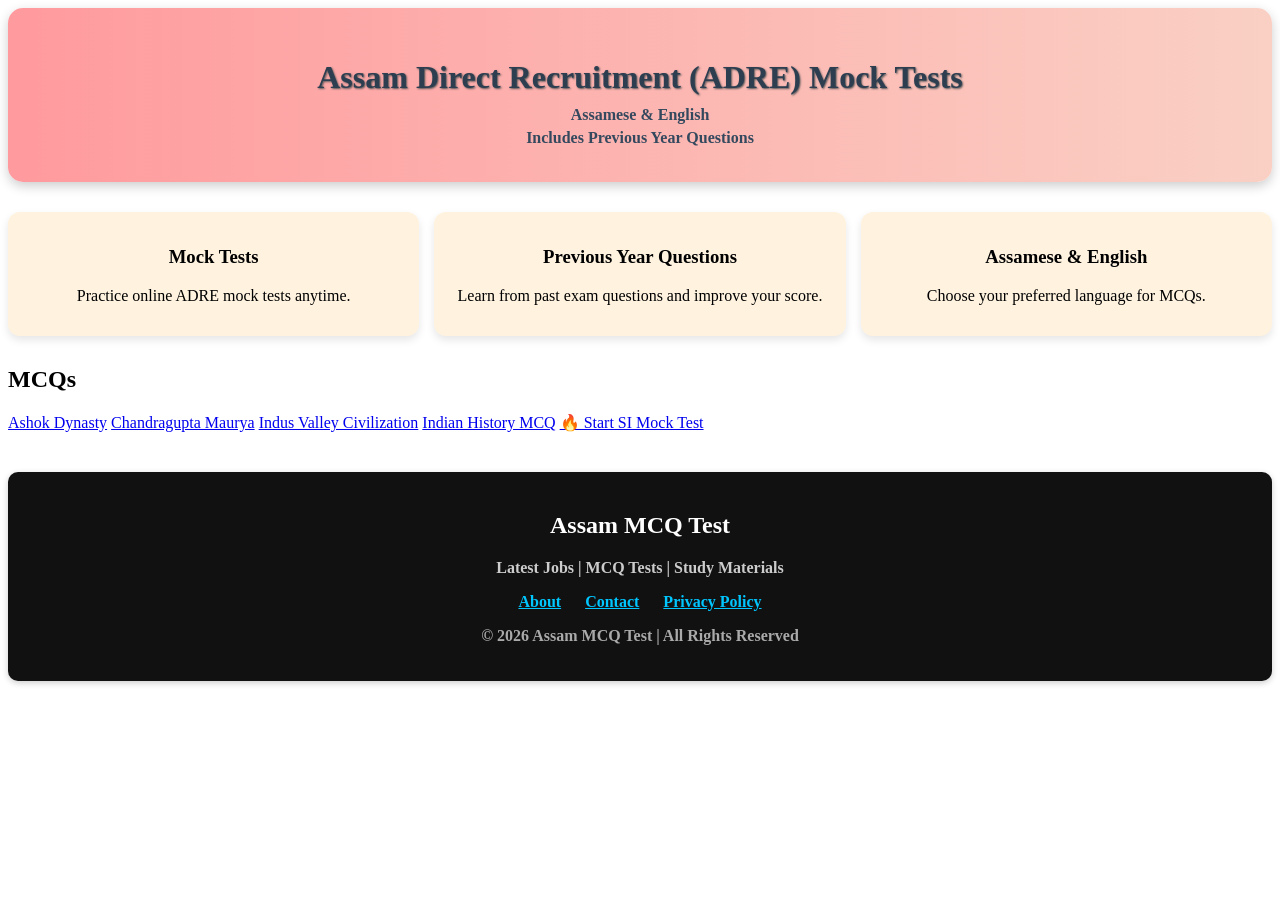
==== index.html @ 1c01e337 "Update index.html" ====
<!DOCTYPE html>
<html lang="en">
<head>
<meta charset="UTF-8">
<meta name="viewport" content="width=device-width, initial-scale=1.0">
<title>Assam MCQ Test</title>
<link rel="stylesheet" href="style.css">
</head>

<body>

<header>
<h1>Assam Direct Recruitment (ADRE) Mock Tests</h1>
<p class="highlight">Assamese & English</p>
<p class="highlight">Includes Previous Year Questions</p>
</header>

<!-- Features -->
<section id="features">
<div class="feature-card">
<h3>Mock Tests</h3>
<p>Practice online ADRE mock tests anytime.</p>
</div>

<div class="feature-card">
<h3>Previous Year Questions</h3>
<p>Learn from past exam questions and improve your score.</p>
</div>

<div class="feature-card">
<h3>Assamese & English</h3>
<p>Choose your preferred language for MCQs.</p>
</div>
</section>

<!-- MCQ Section -->
<section class="mcq-section">
<h2>MCQs</h2>

<div class="mcq-list">
<a href="ashok-dynasty.html" class="mcq-link">Ashok Dynasty</a>
<a href="chandragupta-maurya.html" class="mcq-link">Chandragupta Maurya</a>
<a href="indus-valley.html" class="mcq-link">Indus Valley Civilization</a>
<a href="indian-history-mcq.html" class="mcq-link">Indian History MCQ</a>
<a href="si-mcq-test.html" class="mcq-link">🔥 Start SI Mock Test</a>
</div>

</section>

<!-- Footer -->
<footer style="background:#111; color:#fff; padding:20px; text-align:center; margin-top:40px;">

<h2>Assam MCQ Test</h2>

<p style="color:#ccc;">
Latest Jobs | MCQ Tests | Study Materials
</p>

<div style="margin:10px 0;">
<a href="about.html" style="color:#00c6ff; margin:0 10px;">About</a>
<a href="contact.html" style="color:#00c6ff; margin:0 10px;">Contact</a>
<a href="privacy.html" style="color:#00c6ff; margin:0 10px;">Privacy Policy</a>
</div>

<p style="color:#aaa;">
© 2026 Assam MCQ Test | All Rights Reserved
</p>

</footer>

</body>
</html>
---- style.css ----
<style>
.site-header{
  text-align:center;
  margin-bottom:20px;
}

.site-header a{
  font-size:24px;
  font-weight:bold;
  color:#333;
  text-decoration:none;
}

.site-header a:hover{
  color:#007bff;
}
</style>body {
    font-family: 'Arial', sans-serif;
    max-width: 900px;
    margin: auto;
    padding: 20px;
    background: linear-gradient(to right, #f0f8ff, #d0e6f7);
}

header {
    text-align: center;
    padding: 30px;
    border-radius: 15px;
    background: linear-gradient(90deg, #ff9a9e, #fad0c4);
    color: #2c3e50;
    box-shadow: 0 4px 12px rgba(0,0,0,0.2);
    margin-bottom: 30px;
}

header h1 {
    font-size: 2rem;
    margin-bottom: 10px;
    text-shadow: 1px 1px 2px #555;
}

.highlight {
    font-weight: bold;
    color: #34495e;
    margin: 5px 0;
}

#features {
    display: flex;
    justify-content: space-between;
    gap: 15px;
    margin-bottom: 30px;
    flex-wrap: wrap;
}

.feature-card {
    flex: 1;
    min-width: 250px;
    background: #fff3e0;
    padding: 15px;
    border-radius: 12px;
    text-align: center;
    box-shadow: 0 4px 8px rgba(0,0,0,0.1);
    transition: transform 0.2s;
}

.feature-card:hover {
    transform: scale(1.05);
}

#mcq-section {
    background: #ffffff;
    padding: 20px;
    border-radius: 15px;
    box-shadow: 0 4px 10px rgba(0,0,0,0.1);
}

.mcq-item {
    margin-bottom: 20px;
    padding: 15px;
    border-left: 6px solid #3498db;
    background: #f0f8ff;
    border-radius: 10px;
    transition: transform 0.2s;
}

.mcq-item:hover {
    transform: scale(1.02);
}

button {
    margin-top: 10px;
    padding: 7px 15px;
    border: none;
    background: linear-gradient(to right, #3498db, #9b59b6);
    color: white;
    border-radius: 8px;
    cursor: pointer;
    font-weight: bold;
    box-shadow: 0 3px 6px rgba(0,0,0,0.2);
}

button:hover {
    background: linear-gradient(to right, #9b59b6, #3498db);
}

footer {
    text-align: center;
    margin-top: 40px;
    padding: 15px;
    background: #ffd180;
    border-radius: 10px;
    font-weight: bold;
    box-shadow: 0 2px 6px rgba(0,0,0,0.2);
  }
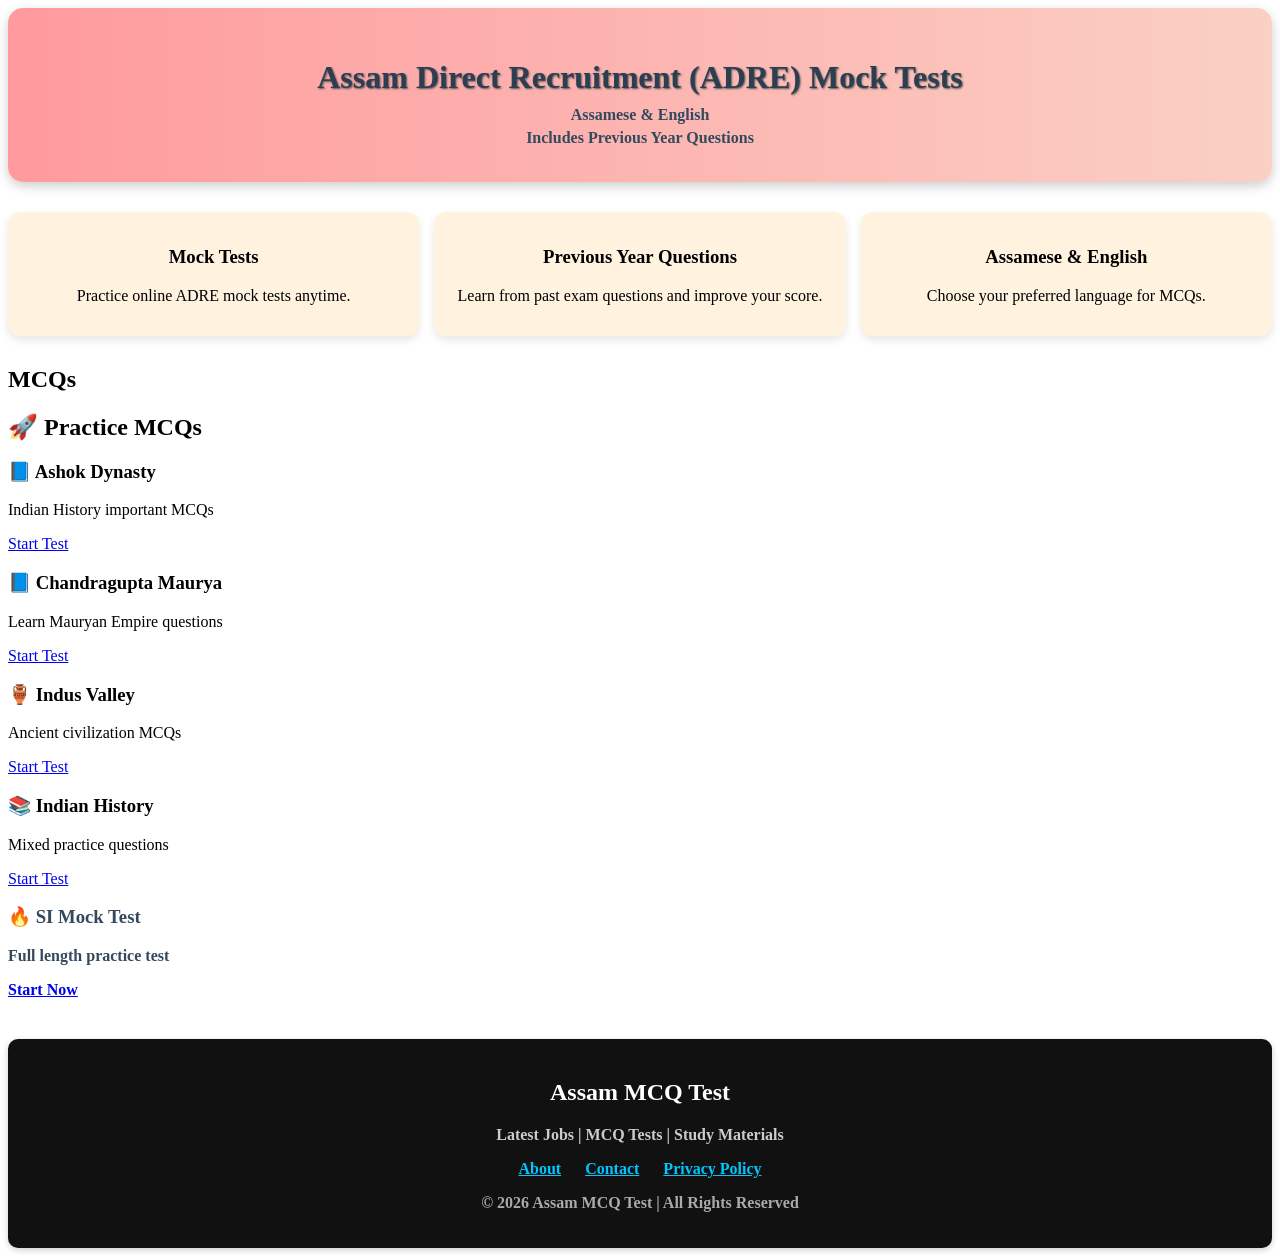
==== commit 00b6f915: "Update index.html" ====
--- a/index.html
+++ b/index.html
@@ -36,16 +36,43 @@
 <!-- MCQ Section -->
 <section class="mcq-section">
 <h2>MCQs</h2>
+  <section class="mcq-section">
+  <h2>🚀 Practice MCQs</h2>
 
-<div class="mcq-list">
-<a href="ashok-dynasty.html" class="mcq-link">Ashok Dynasty</a>
-<a href="chandragupta-maurya.html" class="mcq-link">Chandragupta Maurya</a>
-<a href="indus-valley.html" class="mcq-link">Indus Valley Civilization</a>
-<a href="indian-history-mcq.html" class="mcq-link">Indian History MCQ</a>
-<a href="si-mcq-test.html" class="mcq-link">🔥 Start SI Mock Test</a>
-</div>
+  <div class="mcq-grid">
 
-</section>
+    <div class="mcq-card">
+      <h3>📘 Ashok Dynasty</h3>
+      <p>Indian History important MCQs</p>
+      <a href="ashok-dynasty.html">Start Test</a>
+    </div>
+
+    <div class="mcq-card">
+      <h3>📘 Chandragupta Maurya</h3>
+      <p>Learn Mauryan Empire questions</p>
+      <a href="chandragupta-maurya.html">Start Test</a>
+    </div>
+
+    <div class="mcq-card">
+      <h3>🏺 Indus Valley</h3>
+      <p>Ancient civilization MCQs</p>
+      <a href="indus-valley.html">Start Test</a>
+    </div>
+
+    <div class="mcq-card">
+      <h3>📚 Indian History</h3>
+      <p>Mixed practice questions</p>
+      <a href="indian-history-mcq.html">Start Test</a>
+    </div>
+
+    <div class="mcq-card highlight">
+      <h3>🔥 SI Mock Test</h3>
+      <p>Full length practice test</p>
+      <a href="si-mcq-test.html">Start Now</a>
+    </div>
+
+  </div>
+  </section>
 
 <!-- Footer -->
 <footer style="background:#111; color:#fff; padding:20px; text-align:center; margin-top:40px;">
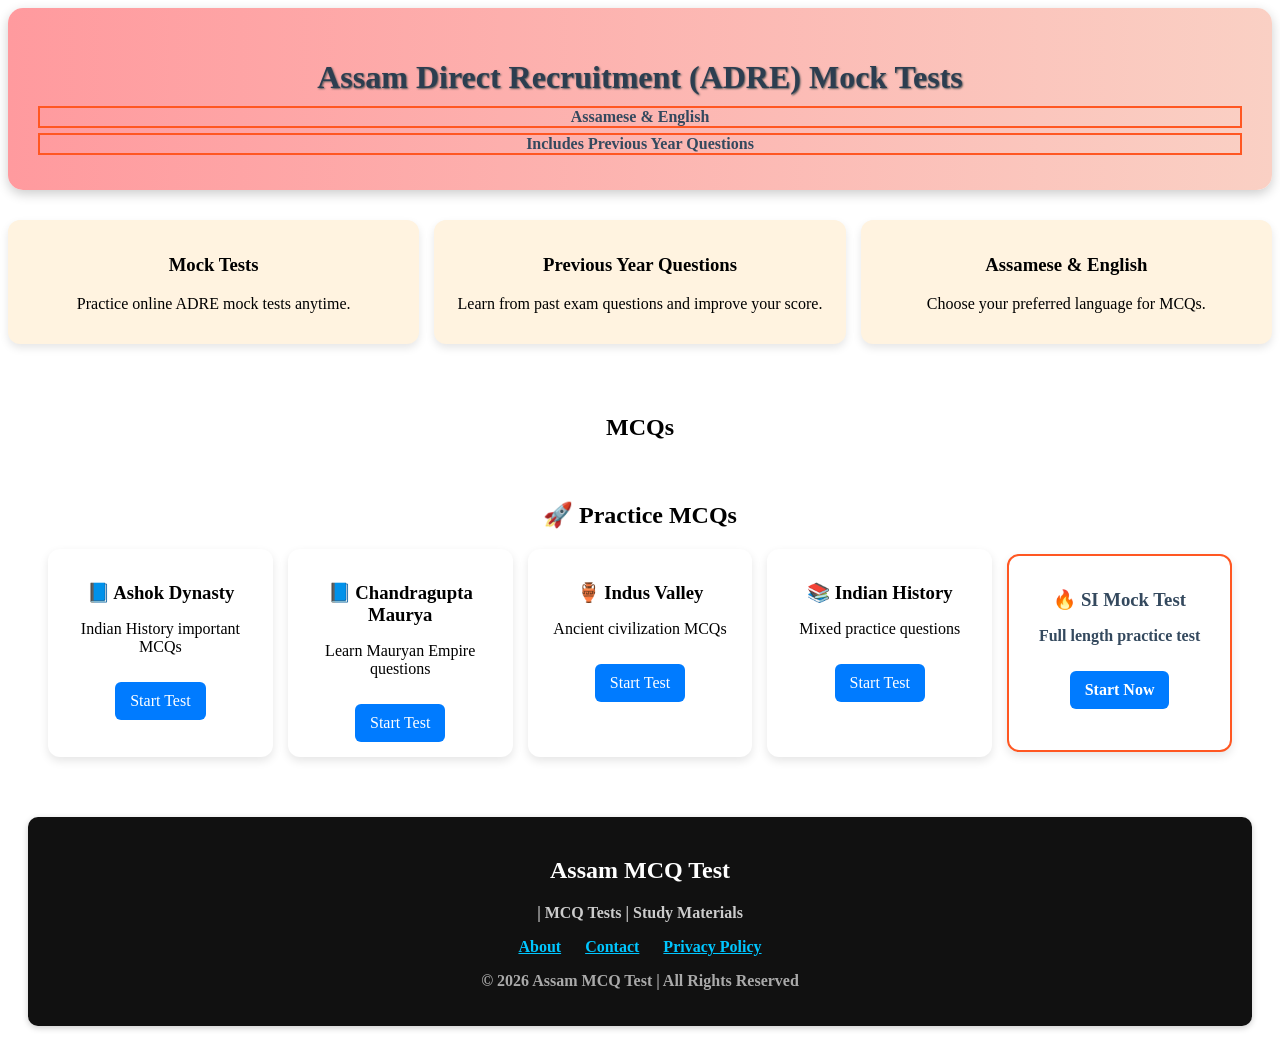
==== commit aaf2510e: "Update index.html" ====
--- a/index.html
+++ b/index.html
@@ -80,7 +80,7 @@
 <h2>Assam MCQ Test</h2>
 
 <p style="color:#ccc;">
-Latest Jobs | MCQ Tests | Study Materials
+  | MCQ Tests | Study Materials
 </p>
 
 <div style="margin:10px 0;">
--- a/style.css
+++ b/style.css
@@ -112,3 +112,59 @@
     font-weight: bold;
     box-shadow: 0 2px 6px rgba(0,0,0,0.2);
   }
+
+/* MCQ Section */
+.mcq-section{
+  padding:20px;
+}
+
+.mcq-section h2{
+  text-align:center;
+  margin-bottom:20px;
+}
+
+/* Grid layout */
+.mcq-grid{
+  display:grid;
+  grid-template-columns:repeat(auto-fit,minmax(220px,1fr));
+  gap:15px;
+}
+
+/* Card design */
+.mcq-card{
+  background:white;
+  padding:15px;
+  border-radius:12px;
+  box-shadow:0 4px 10px rgba(0,0,0,0.1);
+  text-align:center;
+  transition:0.3s;
+}
+
+.mcq-card:hover{
+  transform:translateY(-5px);
+}
+
+/* Title */
+.mcq-card h3{
+  margin-bottom:10px;
+}
+
+/* Button */
+.mcq-card a{
+  display:inline-block;
+  margin-top:10px;
+  padding:10px 15px;
+  background:#007bff;
+  color:white;
+  border-radius:6px;
+  text-decoration:none;
+}
+
+.mcq-card a:hover{
+  background:#0056b3;
+}
+
+/* Highlight card (SI test) */
+.highlight{
+  border:2px solid #ff5722;
+}
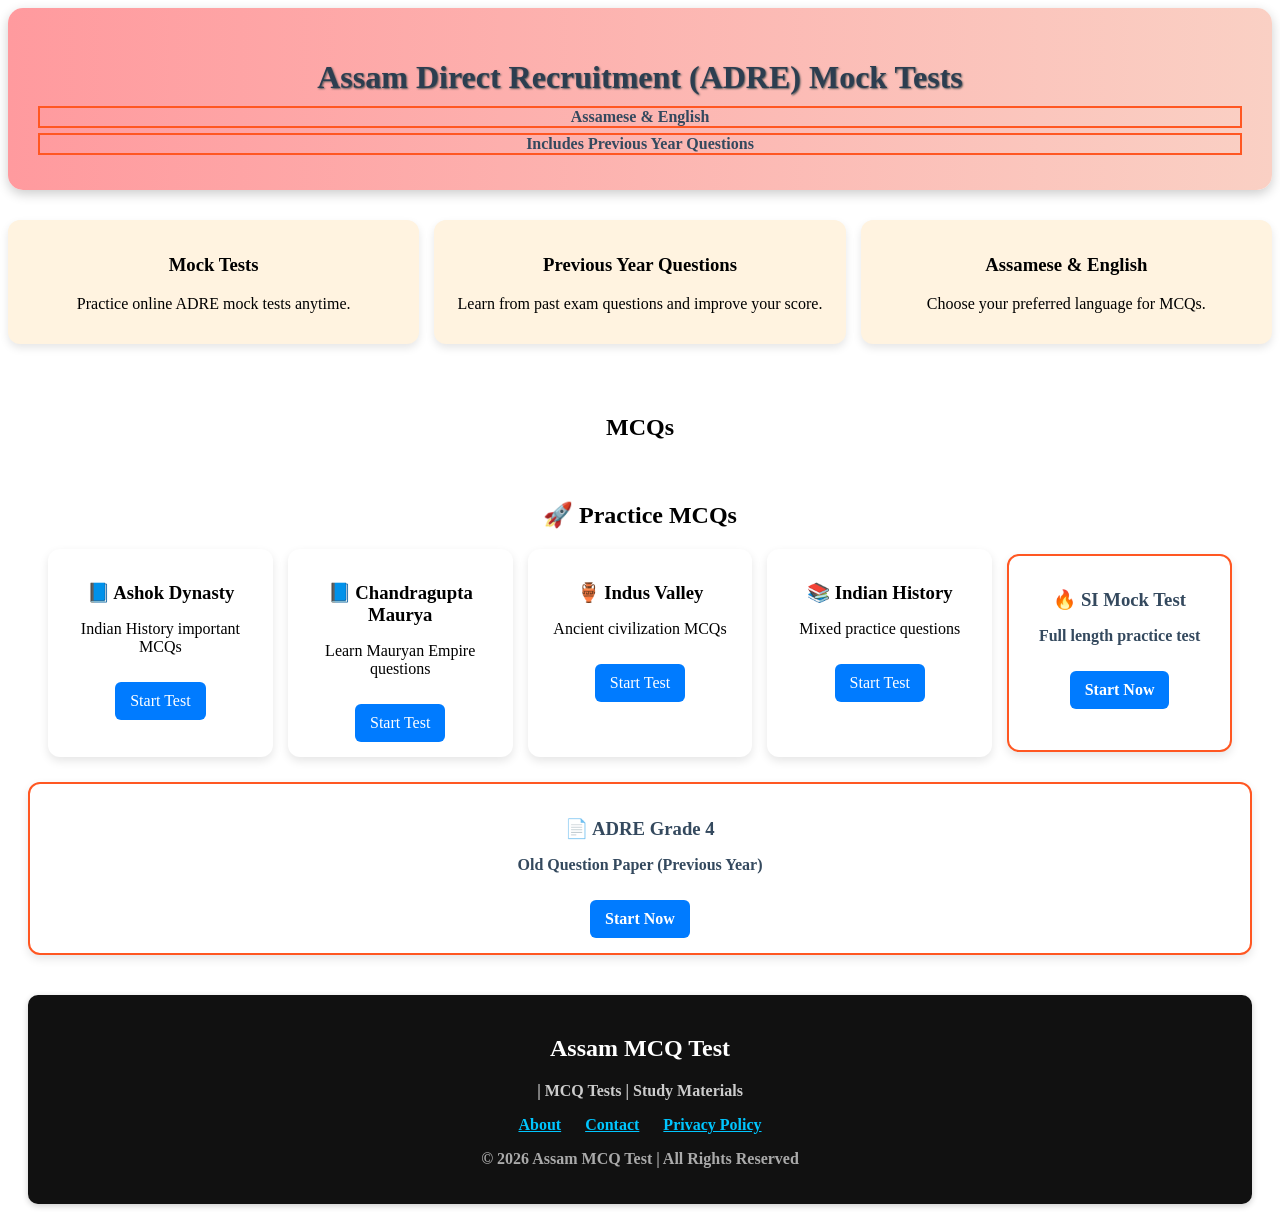
==== commit fcbfda2c: "Update index.html" ====
--- a/index.html
+++ b/index.html
@@ -74,6 +74,12 @@
   </div>
   </section>
 
+  <div class="mcq-card highlight">
+  <h3>📄 ADRE Grade 4</h3>
+  <p>Old Question Paper (Previous Year)</p>
+  <a href="adre-grade4-old-question-paper.html">Start Now</a>
+  </div>
+
 <!-- Footer -->
 <footer style="background:#111; color:#fff; padding:20px; text-align:center; margin-top:40px;">
 
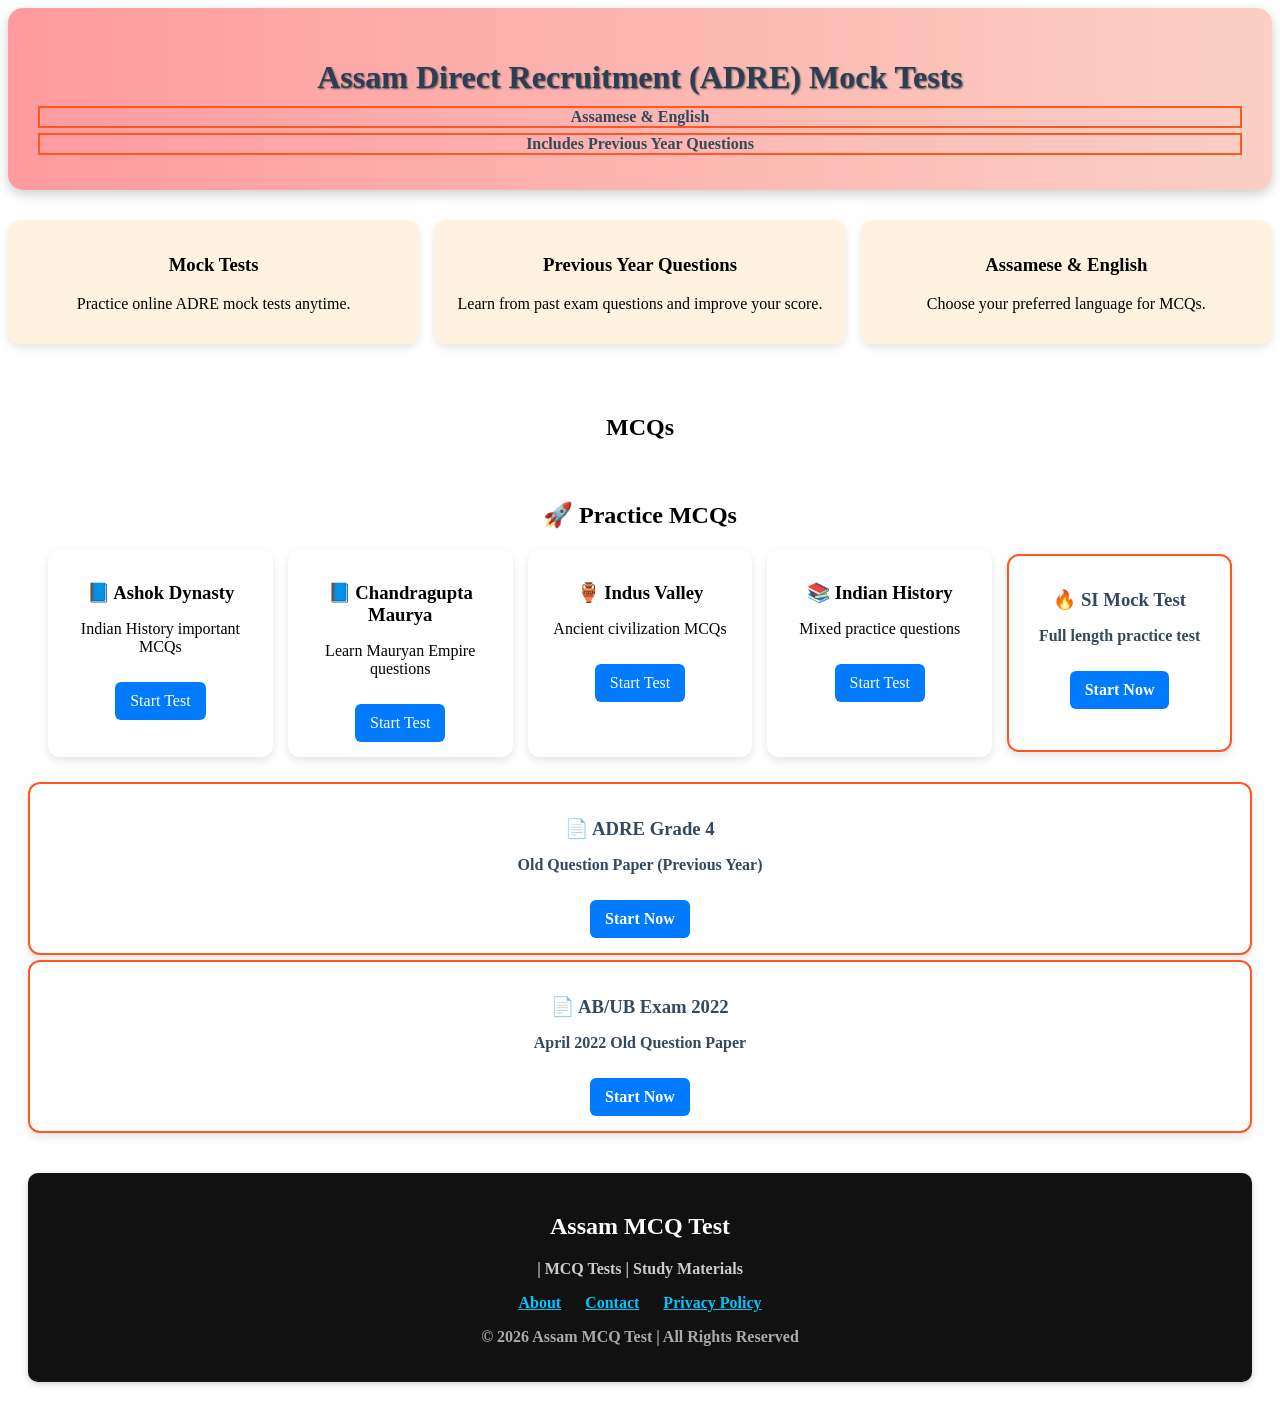
==== commit dee06c01: "Update index.html" ====
--- a/index.html
+++ b/index.html
@@ -79,6 +79,11 @@
   <p>Old Question Paper (Previous Year)</p>
   <a href="adre-grade4-old-question-paper.html">Start Now</a>
   </div>
+  <div class="mcq-card highlight">
+  <h3>📄 AB/UB Exam 2022</h3>
+  <p>April 2022 Old Question Paper</p>
+  <a href="ab-ub-exam-april-2022-question-paper.html">Start Now</a>
+  </div>
 
 <!-- Footer -->
 <footer style="background:#111; color:#fff; padding:20px; text-align:center; margin-top:40px;">
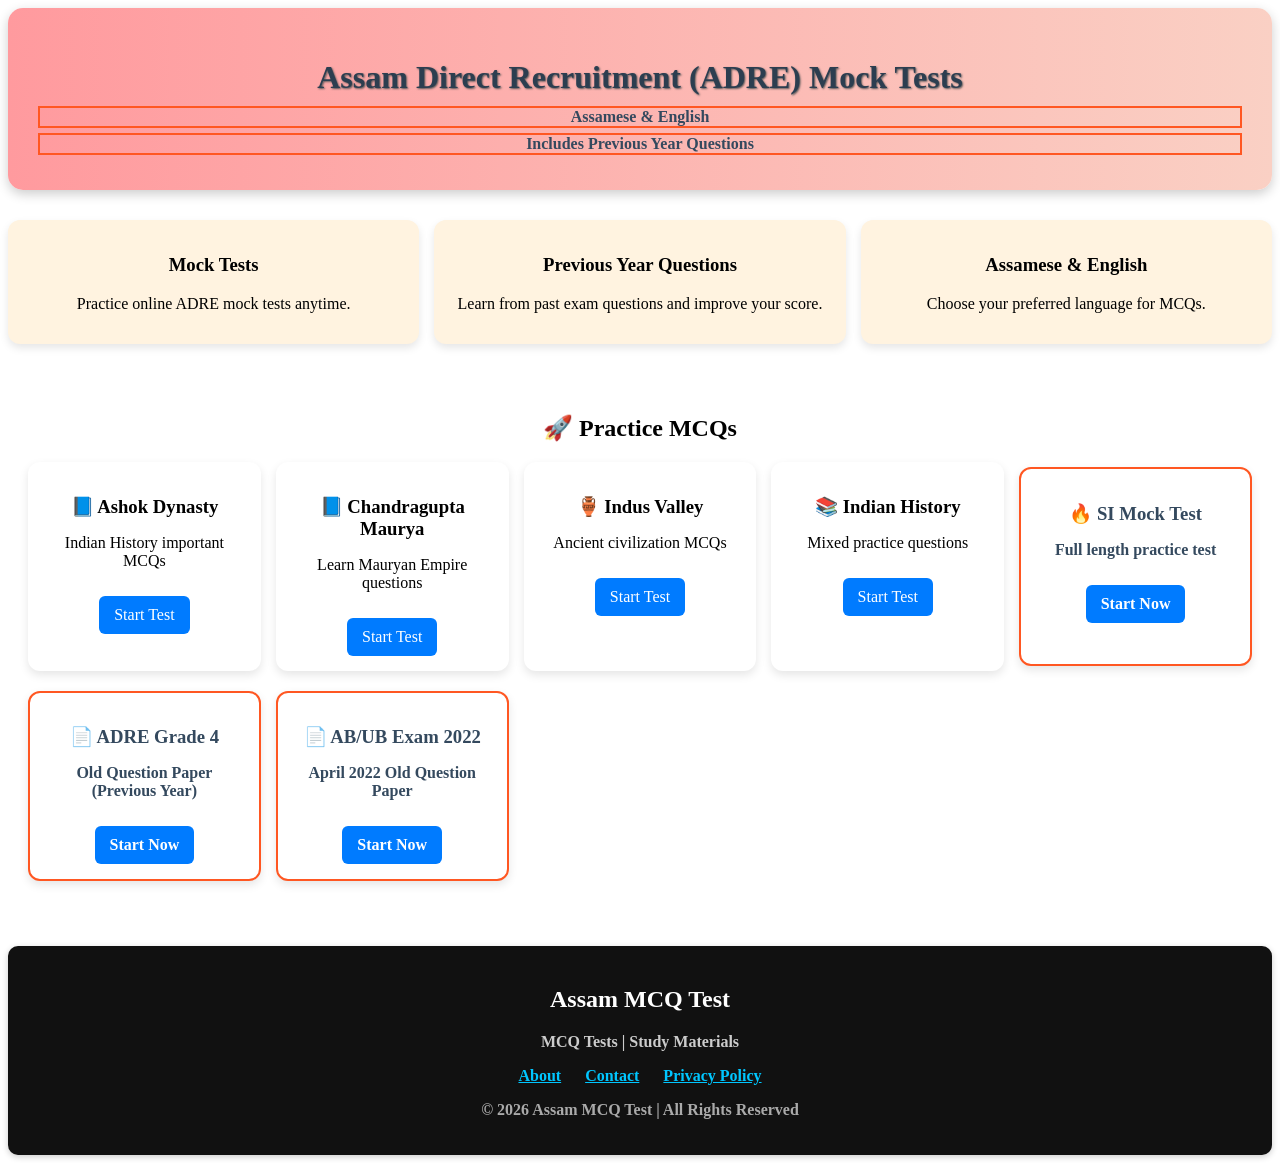
==== commit 3f807b7d: "Update index.html" ====
--- a/index.html
+++ b/index.html
@@ -10,33 +10,33 @@
 <body>
 
 <header>
-<h1>Assam Direct Recruitment (ADRE) Mock Tests</h1>
-<p class="highlight">Assamese & English</p>
-<p class="highlight">Includes Previous Year Questions</p>
+  <h1>Assam Direct Recruitment (ADRE) Mock Tests</h1>
+  <p class="highlight">Assamese & English</p>
+  <p class="highlight">Includes Previous Year Questions</p>
 </header>
 
-<!-- Features -->
+<!-- FEATURES -->
 <section id="features">
-<div class="feature-card">
-<h3>Mock Tests</h3>
-<p>Practice online ADRE mock tests anytime.</p>
-</div>
 
-<div class="feature-card">
-<h3>Previous Year Questions</h3>
-<p>Learn from past exam questions and improve your score.</p>
-</div>
+  <div class="feature-card">
+    <h3>Mock Tests</h3>
+    <p>Practice online ADRE mock tests anytime.</p>
+  </div>
 
-<div class="feature-card">
-<h3>Assamese & English</h3>
-<p>Choose your preferred language for MCQs.</p>
-</div>
+  <div class="feature-card">
+    <h3>Previous Year Questions</h3>
+    <p>Learn from past exam questions and improve your score.</p>
+  </div>
+
+  <div class="feature-card">
+    <h3>Assamese & English</h3>
+    <p>Choose your preferred language for MCQs.</p>
+  </div>
+
 </section>
 
-<!-- MCQ Section -->
+<!-- MCQ SECTION -->
 <section class="mcq-section">
-<h2>MCQs</h2>
-  <section class="mcq-section">
   <h2>🚀 Practice MCQs</h2>
 
   <div class="mcq-grid">
@@ -71,38 +71,39 @@
       <a href="si-mcq-test.html">Start Now</a>
     </div>
 
+    <div class="mcq-card highlight">
+      <h3>📄 ADRE Grade 4</h3>
+      <p>Old Question Paper (Previous Year)</p>
+      <a href="adre-grade4-old-question-paper.html">Start Now</a>
+    </div>
+
+    <div class="mcq-card highlight">
+      <h3>📄 AB/UB Exam 2022</h3>
+      <p>April 2022 Old Question Paper</p>
+      <a href="ab-ub-exam-april-2022-question-paper.html">Start Now</a>
+    </div>
+
   </div>
-  </section>
+</section>
 
-  <div class="mcq-card highlight">
-  <h3>📄 ADRE Grade 4</h3>
-  <p>Old Question Paper (Previous Year)</p>
-  <a href="adre-grade4-old-question-paper.html">Start Now</a>
-  </div>
-  <div class="mcq-card highlight">
-  <h3>📄 AB/UB Exam 2022</h3>
-  <p>April 2022 Old Question Paper</p>
-  <a href="ab-ub-exam-april-2022-question-paper.html">Start Now</a>
+<!-- FOOTER -->
+<footer style="background:#111; color:#fff; padding:20px; text-align:center; margin-top:40px;">
+
+  <h2>Assam MCQ Test</h2>
+
+  <p style="color:#ccc;">
+    MCQ Tests | Study Materials
+  </p>
+
+  <div style="margin:10px 0;">
+    <a href="about.html" style="color:#00c6ff; margin:0 10px;">About</a>
+    <a href="contact.html" style="color:#00c6ff; margin:0 10px;">Contact</a>
+    <a href="privacy.html" style="color:#00c6ff; margin:0 10px;">Privacy Policy</a>
   </div>
 
-<!-- Footer -->
-<footer style="background:#111; color:#fff; padding:20px; text-align:center; margin-top:40px;">
-
-<h2>Assam MCQ Test</h2>
-
-<p style="color:#ccc;">
-  | MCQ Tests | Study Materials
-</p>
-
-<div style="margin:10px 0;">
-<a href="about.html" style="color:#00c6ff; margin:0 10px;">About</a>
-<a href="contact.html" style="color:#00c6ff; margin:0 10px;">Contact</a>
-<a href="privacy.html" style="color:#00c6ff; margin:0 10px;">Privacy Policy</a>
-</div>
-
-<p style="color:#aaa;">
-© 2026 Assam MCQ Test | All Rights Reserved
-</p>
+  <p style="color:#aaa;">
+    © 2026 Assam MCQ Test | All Rights Reserved
+  </p>
 
 </footer>
 
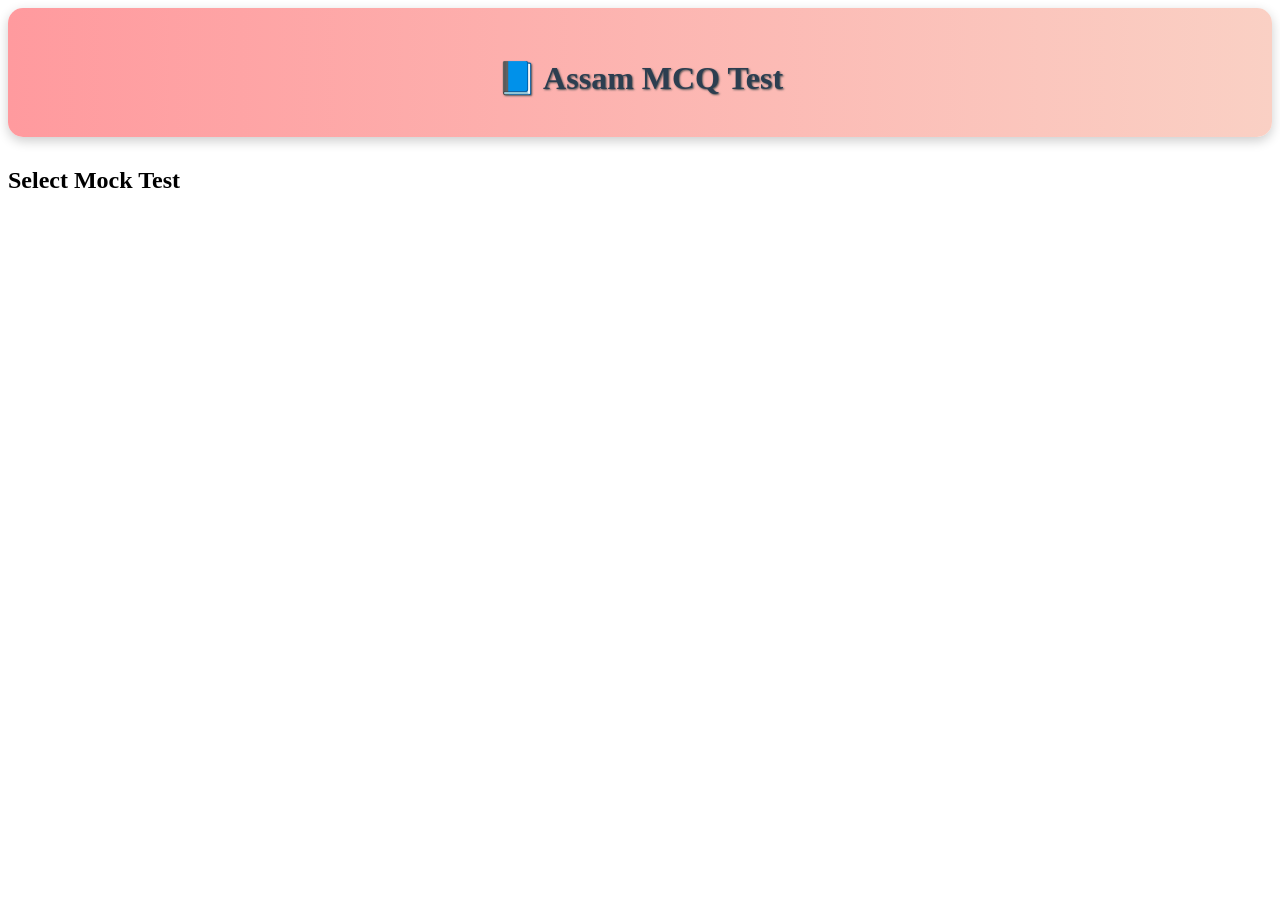
==== commit 97ab2867: "Update index.html" ====
--- a/index.html
+++ b/index.html
@@ -1,111 +1,33 @@
+
 <!DOCTYPE html>
-<html lang="en">
+<html>
 <head>
 <meta charset="UTF-8">
-<meta name="viewport" content="width=device-width, initial-scale=1.0">
 <title>Assam MCQ Test</title>
 <link rel="stylesheet" href="style.css">
 </head>
-
 <body>
 
 <header>
-  <h1>Assam Direct Recruitment (ADRE) Mock Tests</h1>
-  <p class="highlight">Assamese & English</p>
-  <p class="highlight">Includes Previous Year Questions</p>
+  <h1>📘 Assam MCQ Test</h1>
 </header>
 
-<!-- FEATURES -->
-<section id="features">
+<div id="home">
+  <h2>Select Mock Test</h2>
+  <div id="testList"></div>
+</div>
 
-  <div class="feature-card">
-    <h3>Mock Tests</h3>
-    <p>Practice online ADRE mock tests anytime.</p>
-  </div>
+<div id="quizBox" style="display:none;">
+  <h2 id="qTitle"></h2>
+  <div id="question"></div>
+  <div id="options"></div>
+  <button onclick="nextQ()">Next</button>
+  <h3 id="timer"></h3>
+</div>
 
-  <div class="feature-card">
-    <h3>Previous Year Questions</h3>
-    <p>Learn from past exam questions and improve your score.</p>
-  </div>
+<div id="result" style="display:none;"></div>
 
-  <div class="feature-card">
-    <h3>Assamese & English</h3>
-    <p>Choose your preferred language for MCQs.</p>
-  </div>
-
-</section>
-
-<!-- MCQ SECTION -->
-<section class="mcq-section">
-  <h2>🚀 Practice MCQs</h2>
-
-  <div class="mcq-grid">
-
-    <div class="mcq-card">
-      <h3>📘 Ashok Dynasty</h3>
-      <p>Indian History important MCQs</p>
-      <a href="ashok-dynasty.html">Start Test</a>
-    </div>
-
-    <div class="mcq-card">
-      <h3>📘 Chandragupta Maurya</h3>
-      <p>Learn Mauryan Empire questions</p>
-      <a href="chandragupta-maurya.html">Start Test</a>
-    </div>
-
-    <div class="mcq-card">
-      <h3>🏺 Indus Valley</h3>
-      <p>Ancient civilization MCQs</p>
-      <a href="indus-valley.html">Start Test</a>
-    </div>
-
-    <div class="mcq-card">
-      <h3>📚 Indian History</h3>
-      <p>Mixed practice questions</p>
-      <a href="indian-history-mcq.html">Start Test</a>
-    </div>
-
-    <div class="mcq-card highlight">
-      <h3>🔥 SI Mock Test</h3>
-      <p>Full length practice test</p>
-      <a href="si-mcq-test.html">Start Now</a>
-    </div>
-
-    <div class="mcq-card highlight">
-      <h3>📄 ADRE Grade 4</h3>
-      <p>Old Question Paper (Previous Year)</p>
-      <a href="adre-grade4-old-question-paper.html">Start Now</a>
-    </div>
-
-    <div class="mcq-card highlight">
-      <h3>📄 AB/UB Exam 2022</h3>
-      <p>April 2022 Old Question Paper</p>
-      <a href="ab-ub-exam-april-2022-question-paper.html">Start Now</a>
-    </div>
-
-  </div>
-</section>
-
-<!-- FOOTER -->
-<footer style="background:#111; color:#fff; padding:20px; text-align:center; margin-top:40px;">
-
-  <h2>Assam MCQ Test</h2>
-
-  <p style="color:#ccc;">
-    MCQ Tests | Study Materials
-  </p>
-
-  <div style="margin:10px 0;">
-    <a href="about.html" style="color:#00c6ff; margin:0 10px;">About</a>
-    <a href="contact.html" style="color:#00c6ff; margin:0 10px;">Contact</a>
-    <a href="privacy.html" style="color:#00c6ff; margin:0 10px;">Privacy Policy</a>
-  </div>
-
-  <p style="color:#aaa;">
-    © 2026 Assam MCQ Test | All Rights Reserved
-  </p>
-
-</footer>
-
+<script src="questions.js"></script>
+<script src="app.js"></script>
 </body>
 </html>
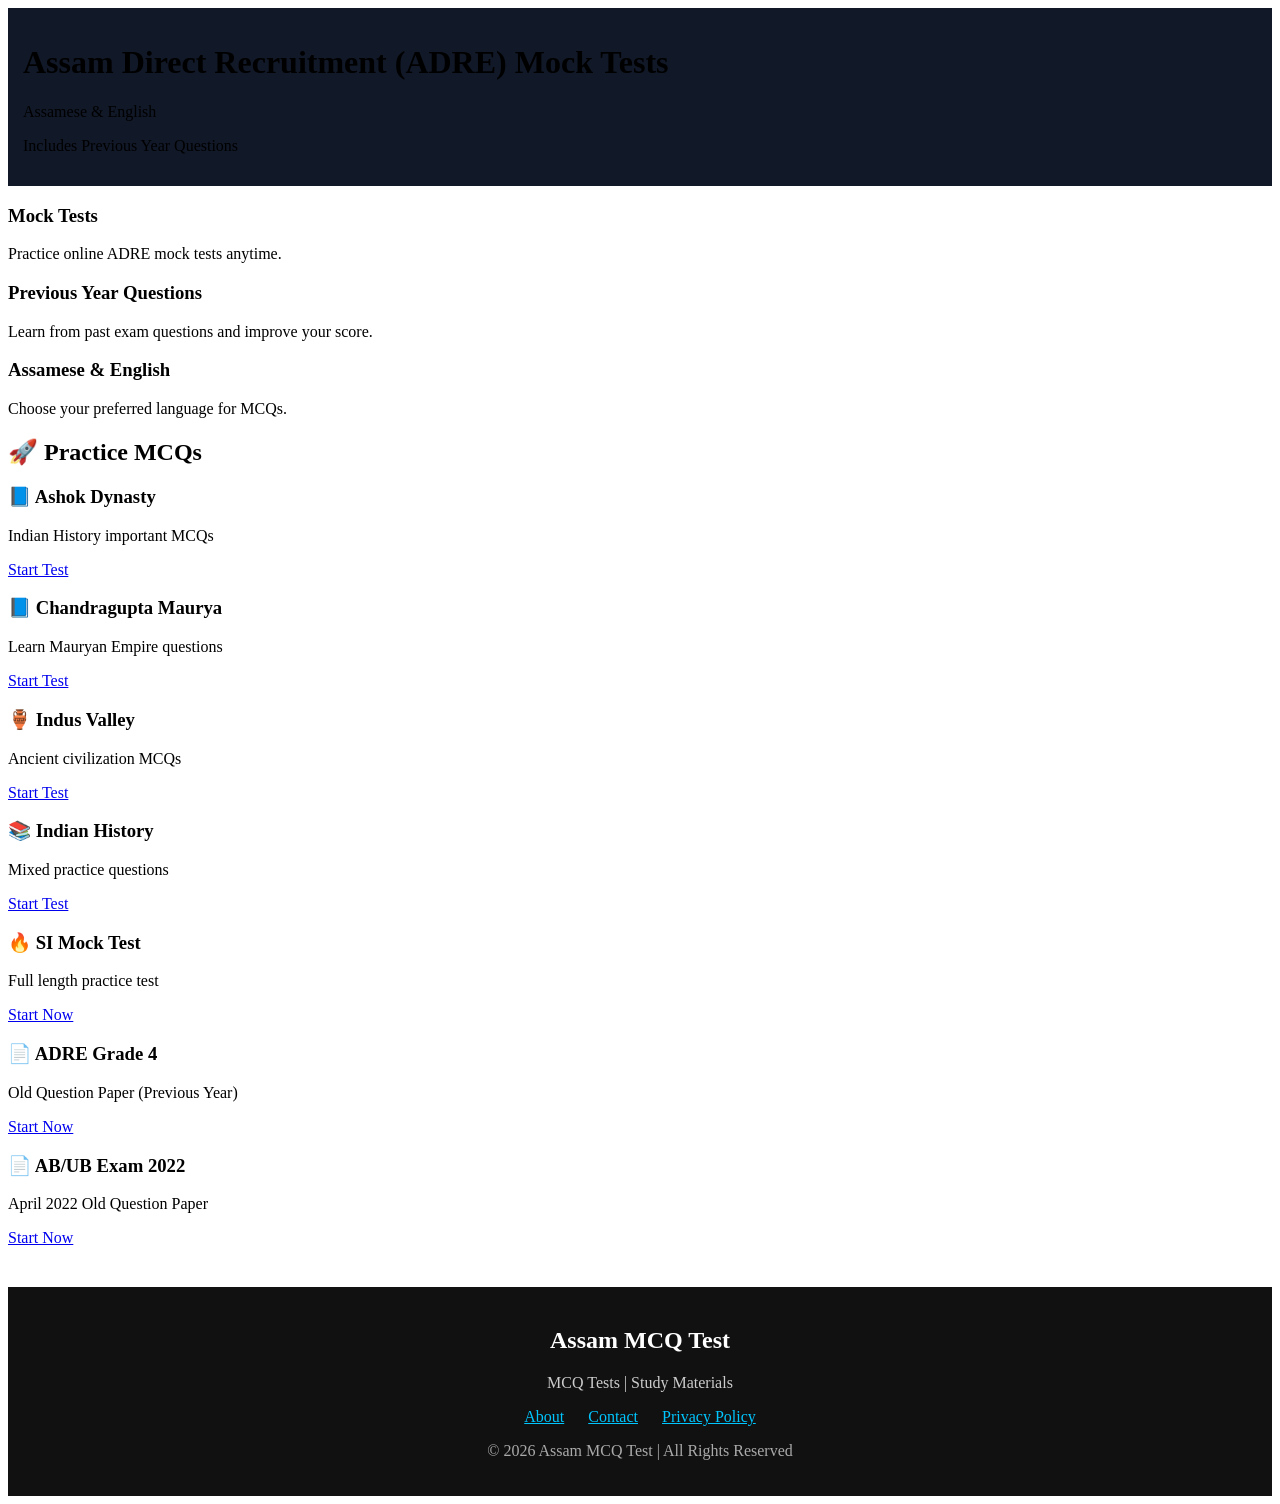
==== commit 37dbde7c: "Update index.html" ====
--- a/index.html
+++ b/index.html
@@ -1,33 +1,111 @@
-
 <!DOCTYPE html>
-<html>
+<html lang="en">
 <head>
 <meta charset="UTF-8">
+<meta name="viewport" content="width=device-width, initial-scale=1.0">
 <title>Assam MCQ Test</title>
 <link rel="stylesheet" href="style.css">
 </head>
+
 <body>
 
 <header>
-  <h1>📘 Assam MCQ Test</h1>
+  <h1>Assam Direct Recruitment (ADRE) Mock Tests</h1>
+  <p class="highlight">Assamese & English</p>
+  <p class="highlight">Includes Previous Year Questions</p>
 </header>
 
-<div id="home">
-  <h2>Select Mock Test</h2>
-  <div id="testList"></div>
-</div>
+<!-- FEATURES -->
+<section id="features">
 
-<div id="quizBox" style="display:none;">
-  <h2 id="qTitle"></h2>
-  <div id="question"></div>
-  <div id="options"></div>
-  <button onclick="nextQ()">Next</button>
-  <h3 id="timer"></h3>
-</div>
+  <div class="feature-card">
+    <h3>Mock Tests</h3>
+    <p>Practice online ADRE mock tests anytime.</p>
+  </div>
 
-<div id="result" style="display:none;"></div>
+  <div class="feature-card">
+    <h3>Previous Year Questions</h3>
+    <p>Learn from past exam questions and improve your score.</p>
+  </div>
 
-<script src="questions.js"></script>
-<script src="app.js"></script>
+  <div class="feature-card">
+    <h3>Assamese & English</h3>
+    <p>Choose your preferred language for MCQs.</p>
+  </div>
+
+</section>
+
+<!-- MCQ SECTION -->
+<section class="mcq-section">
+  <h2>🚀 Practice MCQs</h2>
+
+  <div class="mcq-grid">
+
+    <div class="mcq-card">
+      <h3>📘 Ashok Dynasty</h3>
+      <p>Indian History important MCQs</p>
+      <a href="ashok-dynasty.html">Start Test</a>
+    </div>
+
+    <div class="mcq-card">
+      <h3>📘 Chandragupta Maurya</h3>
+      <p>Learn Mauryan Empire questions</p>
+      <a href="chandragupta-maurya.html">Start Test</a>
+    </div>
+
+    <div class="mcq-card">
+      <h3>🏺 Indus Valley</h3>
+      <p>Ancient civilization MCQs</p>
+      <a href="indus-valley.html">Start Test</a>
+    </div>
+
+    <div class="mcq-card">
+      <h3>📚 Indian History</h3>
+      <p>Mixed practice questions</p>
+      <a href="indian-history-mcq.html">Start Test</a>
+    </div>
+
+    <div class="mcq-card highlight">
+      <h3>🔥 SI Mock Test</h3>
+      <p>Full length practice test</p>
+      <a href="si-mcq-test.html">Start Now</a>
+    </div>
+
+    <div class="mcq-card highlight">
+      <h3>📄 ADRE Grade 4</h3>
+      <p>Old Question Paper (Previous Year)</p>
+      <a href="adre-grade4-old-question-paper.html">Start Now</a>
+    </div>
+
+    <div class="mcq-card highlight">
+      <h3>📄 AB/UB Exam 2022</h3>
+      <p>April 2022 Old Question Paper</p>
+      <a href="ab-ub-exam-april-2022-question-paper.html">Start Now</a>
+    </div>
+
+  </div>
+</section>
+
+<!-- FOOTER -->
+<footer style="background:#111; color:#fff; padding:20px; text-align:center; margin-top:40px;">
+
+  <h2>Assam MCQ Test</h2>
+
+  <p style="color:#ccc;">
+    MCQ Tests | Study Materials
+  </p>
+
+  <div style="margin:10px 0;">
+    <a href="about.html" style="color:#00c6ff; margin:0 10px;">About</a>
+    <a href="contact.html" style="color:#00c6ff; margin:0 10px;">Contact</a>
+    <a href="privacy.html" style="color:#00c6ff; margin:0 10px;">Privacy Policy</a>
+  </div>
+
+  <p style="color:#aaa;">
+    © 2026 Assam MCQ Test | All Rights Reserved
+  </p>
+
+</footer>
+
 </body>
 </html>
--- a/style.css
+++ b/style.css
@@ -1,170 +1,32 @@
-<style>
-.site-header{
+kibody{
+  margin:0;
+  font-family:Arial;
+  background:#0f172a;
+  color:white;
   text-align:center;
-  margin-bottom:20px;
 }
 
-.site-header a{
-  font-size:24px;
-  font-weight:bold;
-  color:#333;
-  text-decoration:none;
+header{
+  background:#111827;
+  padding:15px;
 }
 
-.site-header a:hover{
-  color:#007bff;
-}
-</style>body {
-    font-family: 'Arial', sans-serif;
-    max-width: 900px;
-    margin: auto;
-    padding: 20px;
-    background: linear-gradient(to right, #f0f8ff, #d0e6f7);
-}
-
-header {
-    text-align: center;
-    padding: 30px;
-    border-radius: 15px;
-    background: linear-gradient(90deg, #ff9a9e, #fad0c4);
-    color: #2c3e50;
-    box-shadow: 0 4px 12px rgba(0,0,0,0.2);
-    margin-bottom: 30px;
-}
-
-header h1 {
-    font-size: 2rem;
-    margin-bottom: 10px;
-    text-shadow: 1px 1px 2px #555;
-}
-
-.highlight {
-    font-weight: bold;
-    color: #34495e;
-    margin: 5px 0;
-}
-
-#features {
-    display: flex;
-    justify-content: space-between;
-    gap: 15px;
-    margin-bottom: 30px;
-    flex-wrap: wrap;
-}
-
-.feature-card {
-    flex: 1;
-    min-width: 250px;
-    background: #fff3e0;
-    padding: 15px;
-    border-radius: 12px;
-    text-align: center;
-    box-shadow: 0 4px 8px rgba(0,0,0,0.1);
-    transition: transform 0.2s;
-}
-
-.feature-card:hover {
-    transform: scale(1.05);
-}
-
-#mcq-section {
-    background: #ffffff;
-    padding: 20px;
-    border-radius: 15px;
-    box-shadow: 0 4px 10px rgba(0,0,0,0.1);
-}
-
-.mcq-item {
-    margin-bottom: 20px;
-    padding: 15px;
-    border-left: 6px solid #3498db;
-    background: #f0f8ff;
-    border-radius: 10px;
-    transition: transform 0.2s;
-}
-
-.mcq-item:hover {
-    transform: scale(1.02);
-}
-
-button {
-    margin-top: 10px;
-    padding: 7px 15px;
-    border: none;
-    background: linear-gradient(to right, #3498db, #9b59b6);
-    color: white;
-    border-radius: 8px;
-    cursor: pointer;
-    font-weight: bold;
-    box-shadow: 0 3px 6px rgba(0,0,0,0.2);
-}
-
-button:hover {
-    background: linear-gradient(to right, #9b59b6, #3498db);
-}
-
-footer {
-    text-align: center;
-    margin-top: 40px;
-    padding: 15px;
-    background: #ffd180;
-    border-radius: 10px;
-    font-weight: bold;
-    box-shadow: 0 2px 6px rgba(0,0,0,0.2);
-  }
-
-/* MCQ Section */
-.mcq-section{
+#testList{
+  display:grid;
+  grid-template-columns:repeat(auto-fit,minmax(200px,1fr));
+  gap:10px;
   padding:20px;
 }
 
-.mcq-section h2{
-  text-align:center;
-  margin-bottom:20px;
+.card{
+  background:#1e293b;
+  padding:15px;
+  border-radius:10px;
+  cursor:pointer;
 }
 
-/* Grid layout */
-.mcq-grid{
-  display:grid;
-  grid-template-columns:repeat(auto-fit,minmax(220px,1fr));
-  gap:15px;
+button{
+  padding:10px;
+  margin-top:10px;
+  width:200px;
 }
-
-/* Card design */
-.mcq-card{
-  background:white;
-  padding:15px;
-  border-radius:12px;
-  box-shadow:0 4px 10px rgba(0,0,0,0.1);
-  text-align:center;
-  transition:0.3s;
-}
-
-.mcq-card:hover{
-  transform:translateY(-5px);
-}
-
-/* Title */
-.mcq-card h3{
-  margin-bottom:10px;
-}
-
-/* Button */
-.mcq-card a{
-  display:inline-block;
-  margin-top:10px;
-  padding:10px 15px;
-  background:#007bff;
-  color:white;
-  border-radius:6px;
-  text-decoration:none;
-}
-
-.mcq-card a:hover{
-  background:#0056b3;
-}
-
-/* Highlight card (SI test) */
-.highlight{
-  border:2px solid #ff5722;
-}
